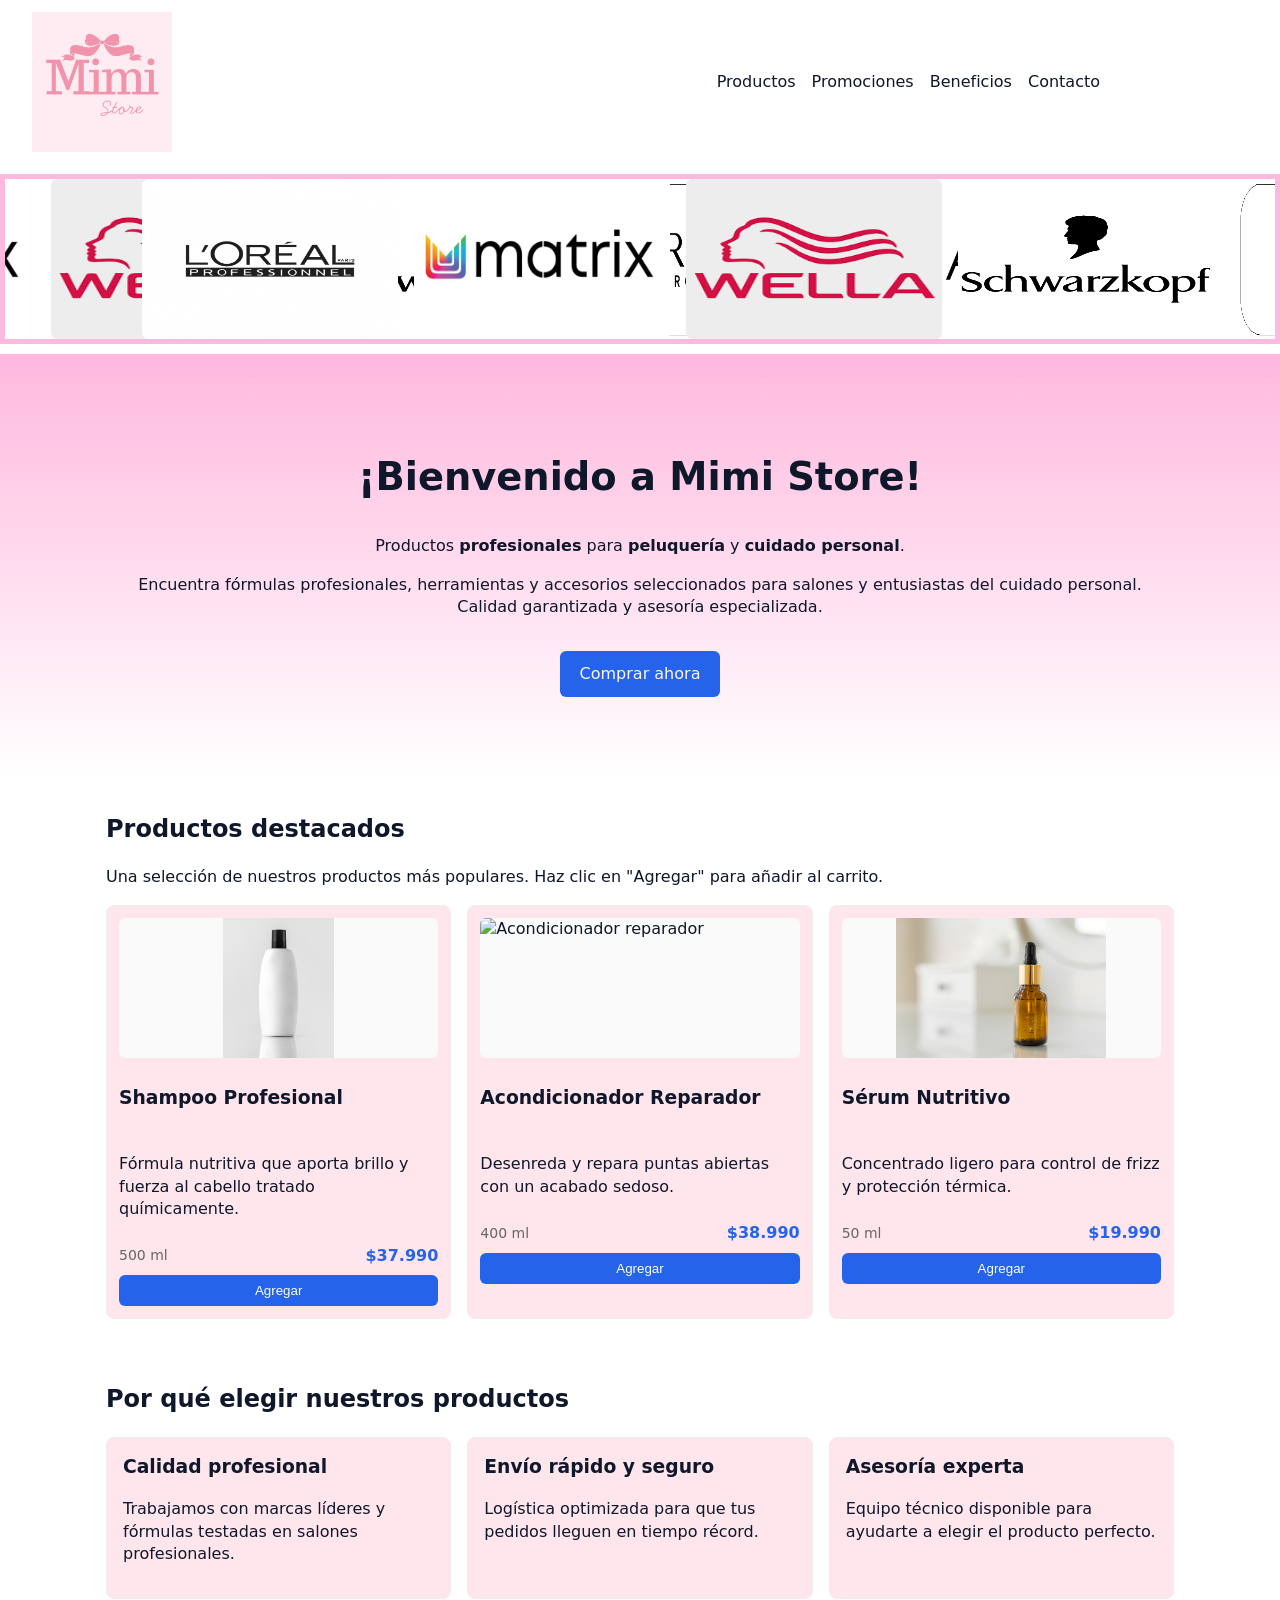
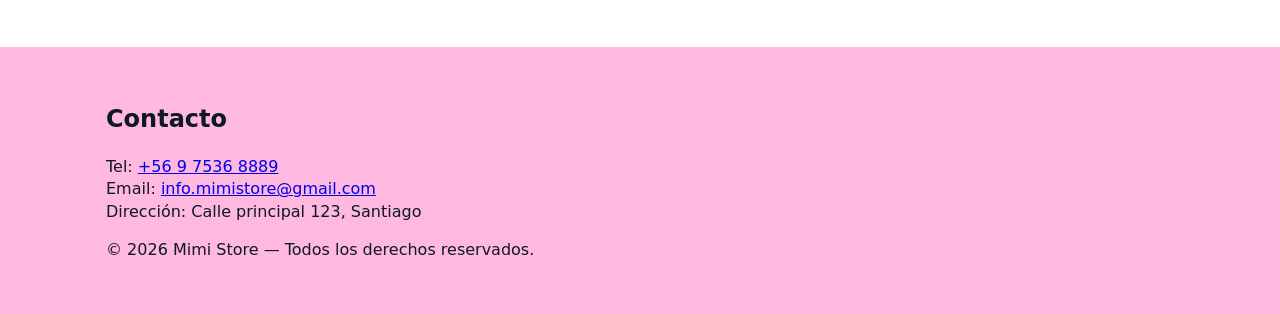
==== index.html @ 352b5083 "aaa" ====
<!doctype html>
<html lang="es">

<head>
	<meta charset="utf-8">
	<meta name="viewport" content="width=device-width, initial-scale=1">
	<title>Tienda de Belleza y Peluquería — Productos Profesionales</title>
	<meta name="description"
		content="Venta de productos profesionales para peluquería y cuidado de la piel. Marcas de confianza y envío rápido.">
	<link rel="icon" href="images/hair-salon.png" type="image/png">
	<link rel="stylesheet" href="css/styles.css">
</head>

<body>
	<header class="site-header" role="banner">
		<div class="container">
			<div class="logo">
				<a href="index.html" aria-label="Inicio - Tienda de Belleza y Peluquería">
					<img src="images/logo-3.0.png" alt="" aria-hidden="true">
				</a>
			</div>
			<nav role="navigation" aria-label="Menú principal">
				<ul>
					<li class="has-submenu"><a href="productos.html" aria-haspopup="true" aria-expanded="false">Productos</a>
						<ul class="submenu" aria-label="Submenú de productos">
							<li>
								<form action="productos.html#marcas" method="get">
									<button type="submit" class="submenu-button">Marcas</button>
								</form>
							</li>
							<li>
								<form action="productos.html#categorias" method="get">
									<button type="submit" class="submenu-button">Categorías</button>
								</form>
							</li>
							<li>
								<form action="productos.html#populares" method="get">
									<button type="submit" class="submenu-button">Populares</button>
								</form>
							</li>
						</ul>
					</li>
					<li><a href="#promociones">Promociones</a></li>
					<li><a href="#beneficios">Beneficios</a></li>
					<li><a href="#contacto">Contacto</a></li>
				</ul>
			</nav>
		</div>
	</header>

	<div class="carousel">
		<div class="group">
			<div class="card"><img src="images/logo_loreal.jpg" alt="Logo Loreal" /></div>
			<div class="card"><img src="images/logo_matrix.png" alt="Logo Matrix" /></div>
			<div class="card"><img src="images/logo_wella.png" alt="Logo Wella" /></div>
			<div class="card"><img src="images/schwarzkopf_logo.png" alt="Logo Schwarzkopf" /></div>
			<div class="card"><img src="images/logo_revlon.jpg" alt="Logo Revlon" /></div>
			<div class="card"><img src="images/logo_olaplex.png" alt="Logo Olaplex" /></div>
		</div>
		<div aria-hidden="true" class="group">
			<div class="card"><img src="images/logo_loreal.jpg" alt="Logo Loreal" /></div>
			<div class="card"><img src="images/logo_matrix.png" alt="Logo Matrix" /></div>
			<div class="card"><img src="images/logo_wella.png" alt="Logo Wella" /></div>
			<div class="card"><img src="images/schwarzkopf_logo.png" alt="Logo Schwarzkopf" /></div>
			<div class="card"><img src="images/logo_revlon.jpg" alt="Logo Revlon" /></div>
			<div class="card"><img src="images/logo_olaplex.png" alt="Logo Olaplex" /></div>
		</div>
	</div>

	<main id="main" role="main">
		<section id="hero" class="hero" aria-label="Hero" tabindex="-1">
			<div class="container">
				<h1> ¡Bienvenido a Mimi Store!</h1>
				<p>
					Productos <b>profesionales</b> para <b>peluquería</b> y <b>cuidado personal</b>.
				</p>
				<p> 
					Encuentra fórmulas profesionales, herramientas y accesorios seleccionados para salones y entusiastas
					del cuidado personal. Calidad garantizada y asesoría especializada.
				</p>
				<p>
					<a class="cta" href="productos.html">Comprar ahora</a>
				</p>
			</div>
		</section>

		<section id="productos-destacados" class="productos-destacados" aria-labelledby="productos-title">
			<div class="container">
				<h2 id="productos-title">Productos destacados</h2>
				<p>Una selección de nuestros productos más populares. Haz clic en "Agregar" para añadir al carrito.</p>
				<div class="products-grid" role="list">
					<article class="product-card" role="listitem">
						<img src="images/shampoo1.jpg" alt="Shampoo profesional" />
						<h3>Shampoo Profesional</h3>
						<p class="description">Fórmula nutritiva que aporta brillo y fuerza al cabello tratado
							químicamente.
						</p>
						<div class="product-meta">
							<span class="type">500 ml</span>
							<span class="price">$37.990</span>
						</div>
						<button class="btn-add" type="button">Agregar</button>
					</article>
					<article class="product-card" role="listitem">
						<img src="images/acondicionador1.jpg" alt="Acondicionador reparador" />
						<h3>Acondicionador Reparador</h3>
						<p class="description">Desenreda y repara puntas abiertas con un acabado sedoso.</p>
						<div class="product-meta">
							<span class="type">400 ml</span>
							<span class="price">$38.990</span>
						</div>
						<button class="btn-add" type="button">Agregar</button>
					</article>
					<article class="product-card" role="listitem">
						<img src="images/serum1.jpg" alt="Sérum nutritivo" />
						<h3>Sérum Nutritivo</h3>
						<p class="description">Concentrado ligero para control de frizz y protección térmica.</p>
						<div class="product-meta">
							<span class="type">50 ml</span>
							<span class="price">$19.990</span>
						</div>
						<button class="btn-add" type="button">Agregar</button>
					</article>
				</div>
			</div>
		</section>
		<section id="beneficios" class="beneficios" aria-labelledby="beneficios-title">
			<div class="container">
				<h2 id="beneficios-title">Por qué elegir nuestros productos</h2>
				<div class="benefits-grid" role="list">
					<article class="benefit" role="listitem">
						<h3>Calidad profesional</h3>
						<p>Trabajamos con marcas líderes y fórmulas testadas en salones profesionales.</p>
					</article>
					<article class="benefit" role="listitem">
						<h3>Envío rápido y seguro</h3>
						<p>Logística optimizada para que tus pedidos lleguen en tiempo récord.</p>
					</article>
					<article class="benefit" role="listitem">
						<h3>Asesoría experta</h3>
						<p>Equipo técnico disponible para ayudarte a elegir el producto perfecto.</p>
					</article>
				</div>
			</div>
		</section>
	</main>

	<footer id="contacto" class="site-footer" role="contentinfo" aria-labelledby="contacto-title">
		<div class="container">
			<h2 id="contacto-title">Contacto</h2>
			<address>
				<div>Tel: <a href="tel:+56975368889">+56 9 7536 8889</a></div>
				<div>Email: <a href="mailto:info.mimistore@gmail.com">info.mimistore@gmail.com</a></div>
				<div>Dirección: Calle principal 123, Santiago</div>
			</address>
			<p>© <span id="year">2026</span> Mimi Store — Todos los derechos reservados.</p>
		</div>
	</footer>
</body>

</html>
---- css/styles.css ----
/* styles.css - Estilos para landing de BellezaPro */

:root {
  /* Paleta accesible (WCAG AA) */
  --bg: #ffffff;                 /* fondo */
  --text: #0f172a;              /* texto principal (contraste ~17:1 vs blanco) */
  --primary: #2563eb;           /* color primario (botones) — contraste ~4.6:1 vs blanco */
  --primary-contrast: #ffffff;  /* texto sobre primary */

  /* Mapeos para compatibilidad con reglas existentes */
  --color-bg: var(--bg);
  --color-primary: var(--primary);
  --color-secondary: #FF36AB;
  --color-tertiary: var(--color-primary);
  --color-accent: #FFB8DE;
  --color-cta: var(--primary);
  --muted: #666;
}

* {
  box-sizing: border-box;
}

body {
  font-family: system-ui, -apple-system, "Segoe UI", Roboto, "Helvetica Neue", Arial, sans-serif;
  line-height: 1.4;
  margin: 0;
  color: var(--text);
  background: var(--bg);
}

.container {
  max-width: 1100px;
  margin: 0 auto;
  padding: 1rem;
}

header,
footer {
  background: var(--bg);
  color: var(--text);
}

.site-header {
  display: flex;
  justify-content: space-between;
  align-items: center;
  padding: .75rem 1rem;
}

header .container {
  display: flex;
  align-items: center;
  justify-content: flex-start;
  gap: 1rem;
  width: 100%;
  max-width: 1100px;
  margin: 0; /* fijar el contenedor a la izquierda */
  padding: 0 1rem;
}

.logo a {
  text-decoration: none;
  color: inherit;
  font-weight: 700;
}

.logo {
  display: flex;
  align-items: center;
  justify-content: flex-start;
}

.logo img {
  height: 140px;
  width: auto;
  margin-right: 0;
}

/* Alinear verticalmente el texto del nombre con la imagen */
.logo a {
  display: flex;
  align-items: center;
  gap: .6rem;
  font-size: 1.25rem;
  color: var(--text);
}

/* Empuja el nav al extremo derecho cuando el contenedor usa flex */
nav {
  margin-left: auto;
}

/* Cabecera: enlaces legibles y hover en secundario */
header nav a {
  color: var(--text);
}

header nav a:hover {
  color: var(--color-secondary);
}

/* Ajuste responsivo para evitar que el logo sea demasiado grande en móviles */
@media (max-width: 480px) {
  .logo img {
    height: 80px;
  }
}

nav ul {
  display: flex;
  gap: 1rem;
  list-style: none;
  margin: 0;
  padding: 0;
}

nav a {
  color: var(--text);
  text-decoration: none;
}

nav a:focus,
nav a:hover {
  color: var(--color-secondary);
  text-decoration: underline;
}

.hero {
  padding: 3rem 0;
  background: linear-gradient(180deg, var(--color-accent) 0%, #fff 100%);
  text-align: center;
}

.hero .cta {
  display: inline-block;
  margin-top: 1rem;
  padding: .75rem 1.25rem;
  background: var(--primary);
  color: var(--primary-contrast);
  text-decoration: none;
  border-radius: 6px;
}
.hero .cta:hover {
  background: var(--color-secondary);
}
.hero .cta {
  display: inline-block;
  margin-top: 1rem;
  padding: .75rem 1.25rem;
  background: var(--color-cta);
  color: #FFF5F8;
  text-decoration: none;
  border-radius: 6px;
}

.hero .cta:hover {
  background: var(--color-secondary);
}

.beneficios {
  padding: 2rem 0;
}

.beneficios h2 {
  margin-top: 0;
}

.benefits-grid {
  display: grid;
  grid-template-columns: repeat(auto-fit, minmax(220px, 1fr));
  gap: 1rem;
}

.benefit {
  background: #ffe5ec;
  border: 1px solid #eee;
  padding: 1rem;
  border-radius: 8px;
}

.benefit h3 {
  margin-top: 0;
}

footer {
  background: var(--color-accent);
  padding: 1.25rem;
}

footer p {
  margin-top: 1rem;
}

address {
  font-style: normal;
}

/* Responsive tweaks */
@media (min-width: 720px) {
  .hero h1 {
    font-size: 2.4rem;
  }
}

/* Productos y carrito*/
.products-wrap {
  display: grid;
  grid-template-columns: 1fr 340px;
  gap: 1rem;
  align-items: start;
  padding: 1rem 0 3rem;
}
.products-grid {
  display: grid;
  grid-template-columns: repeat(auto-fit, minmax(220px, 1fr));
  gap: 1rem;
}
.product-card {
  border: 1px solid #eee;
  padding: .75rem;
  border-radius: 8px;
  background:  #ffe5ec;
  display: flex;
  flex-direction: column;
  gap: .5rem;
}
.product-card img {
  width: 100%;
  height: 140px;
  object-fit: contain;
  object-position: center;
  background: #fafafa;
  border-radius: 6px;
}
.product-meta {
  display: flex;
  justify-content: space-between;
  align-items: center;
  gap: .5rem;
}
.product-meta .type {
  font-size: .875rem;
  color: var(--muted);
}
.product-card .price {
  font-weight: 700;
  color: var(--color-primary);
}
.btn-add {
  display: inline-block;
  padding: .5rem .75rem;
  background: var(--color-cta);
  color: var(--primary-contrast);
  border-radius: 6px;
  border: none;
  cursor: pointer;
}
.cart {
  border: 1px solid #eee;
  padding: 1rem;
  border-radius: 8px;
  background: #fafafa;
  position: sticky;
  top: 1rem;
}
.cart h3 { margin-top: 0; }
.cart-items { display: flex; flex-direction: column; gap: .5rem; max-height: 420px; overflow:auto; }
.cart-item { display:flex; gap:.5rem; align-items:center; justify-content:space-between; padding:.5rem; border-radius:6px; background:#fff; border:1px solid #f0f0f0 }
.cart-item .info { flex:1 }
.cart-item .controls { display:flex; gap:.25rem; align-items:center }
.cart-item button { padding:.25rem .5rem; border-radius:6px; border:1px solid #ddd; background:#fff; cursor:pointer }
.cart-total { display:flex; justify-content:space-between; align-items:center; margin-top:.75rem; font-weight:700 }
.empty { color:var(--muted); text-align:center; padding:.5rem }

@media (max-width: 880px) {
  .products-wrap { grid-template-columns: 1fr; }
  .cart { position: static; }
}

.carousel {
  margin: 10px auto;
  width: 100%;
  border: 5px solid var(--color-accent);
  display: flex;
  overflow-x: auto;
}
.carousel::-webkit-scrollbar {
  display: none;
}
.group{
  display: flex;
  align-items: center;
  justify-content: center;
  gap: 1em;
  animation: spin 10s infinite linear;
  padding-right: 1em;
}
.card {
  flex: 0 0 12rem;
  height: 12rem;
  padding: 0;
  border-radius: .4rem;
  overflow: hidden;
  text-align: center;
  display: flex;
  align-items: center;
  justify-content: center;
  background: transparent;
}
.card img {
  width: 100%;
  height: 100%;

  display: block;
}

@media (min-width: 900px) {
  .card {
    flex: 0 0 16rem;
    height: 10rem;
  }
}
@keyframes spin {
  from { translate: 0; }
  to { translate: -100%; }
}

/* Submenú en nav: aparece al hover / focus-within; botones sin JS */
nav ul li { position: relative; }
.submenu {
  display: none;
  position: absolute;
  left: 0;
  top: calc(100% + 8px);
  background: #ffffff;
  border: 1px solid #eee;
  padding: 0.5rem;
  border-radius: 8px;
  box-shadow: 0 6px 18px rgba(16,24,40,0.08);
  min-width: 160px;
  z-index: 9999;
  pointer-events: auto;
  flex-direction: column;
  gap: 0.4rem;
}

/* Mostrar submenu al pasar el cursor o al enfocar con teclado */
.has-submenu:hover > .submenu,
.has-submenu:focus-within > .submenu {
  display: flex;
}

/* Asegurar que el enlace padre no capture clicks sobre el submenu */
.has-submenu > a { position: relative; z-index: 1; }

.submenu-button {
  display: block;
  width: 100%;
  padding: 0.5rem 0.75rem;
  background: var(--color-cta);
  color: var(--primary-contrast);
  border: none;
  border-radius: 6px;
  text-align: left;
  cursor: pointer;
  pointer-events: auto;
}
.submenu-button:hover,
.submenu-button:focus {
  background: var(--color-secondary);
  color: #fff;
  outline: 2px solid rgba(37,99,235,0.15);
}

/* Mobile: mostrar submenu como bloque dentro del flujo */
@media (max-width: 720px) {
  .submenu { position: static; box-shadow: none; padding: 0; border: none; background: transparent; }
  .submenu-button { background: transparent; color: var(--text); padding: .35rem 0; border-radius: 0; }
}
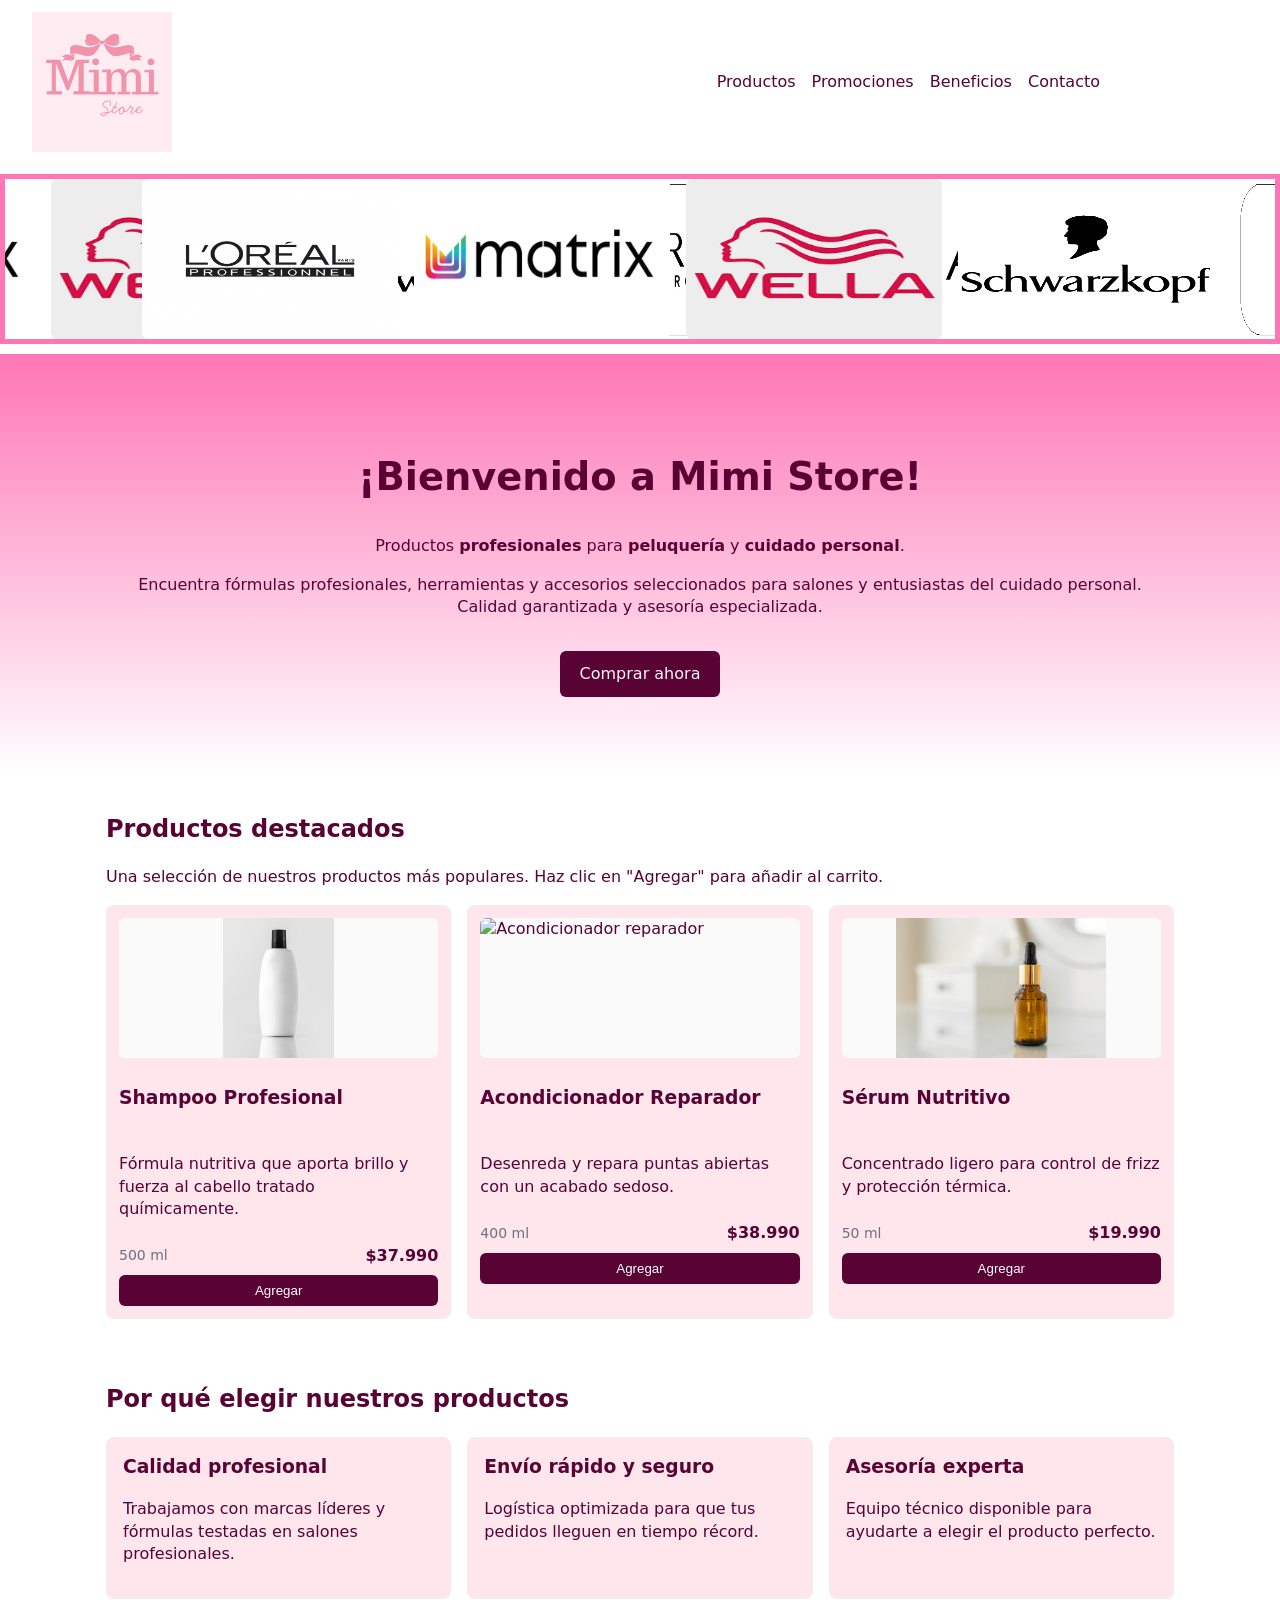
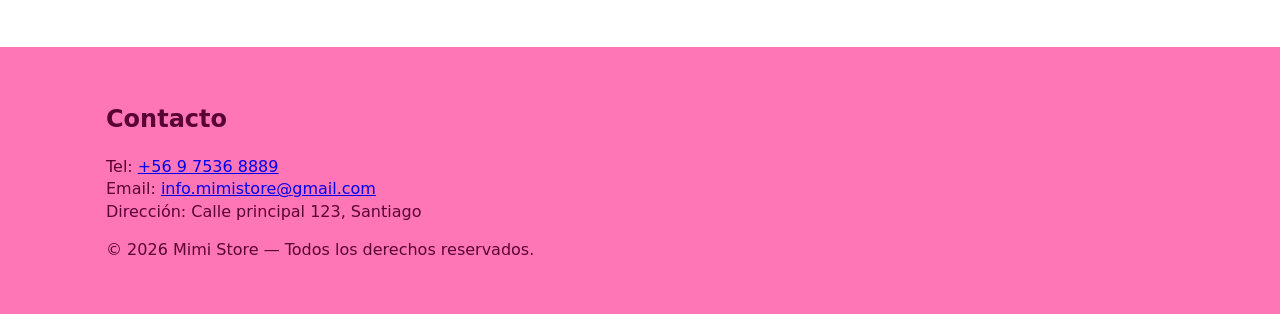
==== commit f468ea40: "icon" ====
--- a/index.html
+++ b/index.html
@@ -7,7 +7,7 @@
 	<title>Tienda de Belleza y Peluquería — Productos Profesionales</title>
 	<meta name="description"
 		content="Venta de productos profesionales para peluquería y cuidado de la piel. Marcas de confianza y envío rápido.">
-	<link rel="icon" href="images/hair-salon.png" type="image/png">
+	<link rel="icon" href="images/icon-moño.png" type="image/png">
 	<link rel="stylesheet" href="css/styles.css">
 </head>
 
--- a/css/styles.css
+++ b/css/styles.css
@@ -1,20 +1,32 @@
-/* styles.css - Estilos para landing de BellezaPro */
 
 :root {
-  /* Paleta accesible (WCAG AA) */
-  --bg: #ffffff;                 /* fondo */
-  --text: #0f172a;              /* texto principal (contraste ~17:1 vs blanco) */
-  --primary: #2563eb;           /* color primario (botones) — contraste ~4.6:1 vs blanco */
-  --primary-contrast: #ffffff;  /* texto sobre primary */
-
-  /* Mapeos para compatibilidad con reglas existentes */
+  /* === Base AAA === */
+  --bg: #ffffff;                  /* fondo */
+  --text: #580334;                /* texto principal (AAA ✔) */
+
+  /* === Primarios accesibles === */
+  --primary: #580334;             /* principal oscuro (AAA ✔) */
+  --primary-contrast: #ffffff;    /* texto sobre primary */
+
+  /* === Variantes de la paleta === */
+  --secondary: #8a004f;           /* rosa oscuro accesible */
+  --secondary-contrast: #ffffff;
+
+  /* === Colores originales (uso decorativo) === */
+  --accent: #ff76b6;              /* NO usar como texto sobre blanco */
+  --accent-soft: #ff89b6;         /* decorativo */
+  --accent-strong: #ff36ab;       /* hover / bordes */
+
+  /* === Mapeos */
   --color-bg: var(--bg);
   --color-primary: var(--primary);
-  --color-secondary: #FF36AB;
-  --color-tertiary: var(--color-primary);
-  --color-accent: #FFB8DE;
+  --color-secondary: var(--secondary);
+  --color-tertiary: var(--primary);
+  --color-accent: var(--accent);
   --color-cta: var(--primary);
-  --muted: #666;
+
+  /* === Texto secundario === */
+  --muted: #6b7280;               /* gris accesible */
 }
 
 * {
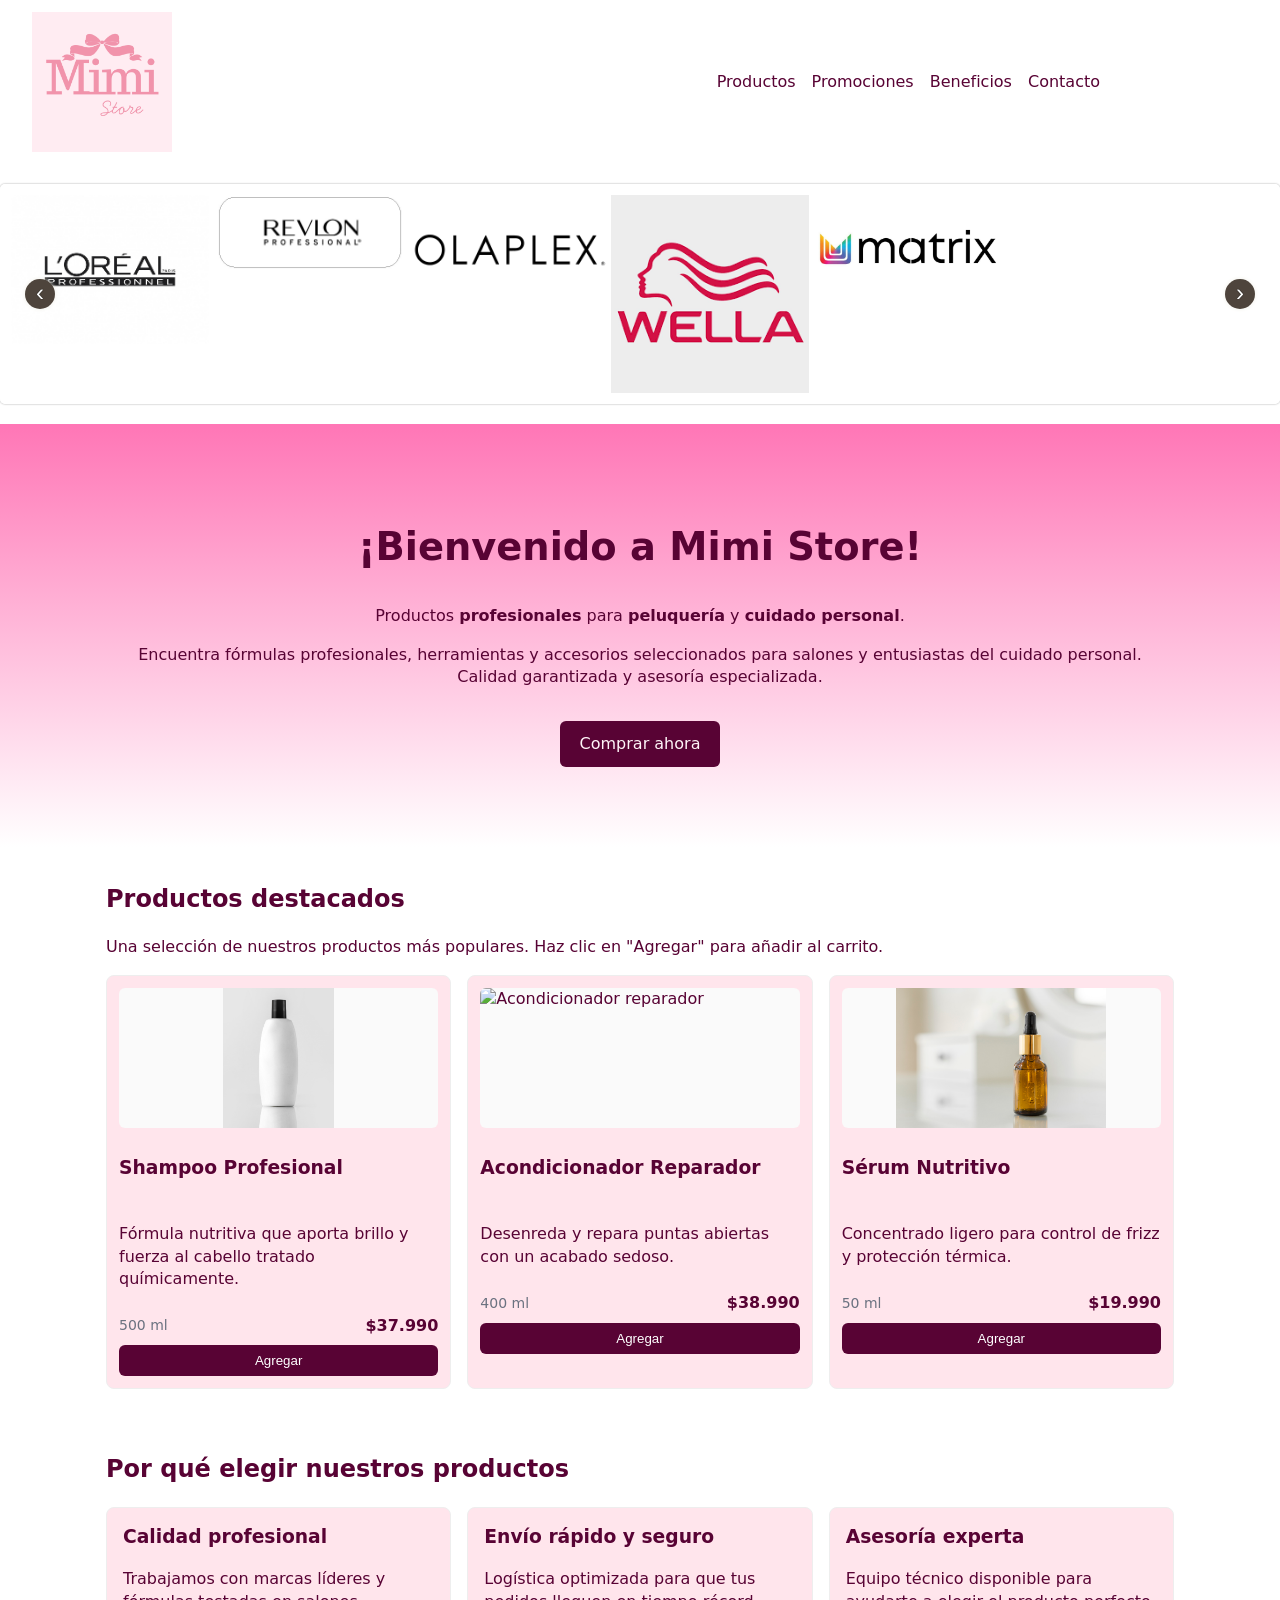
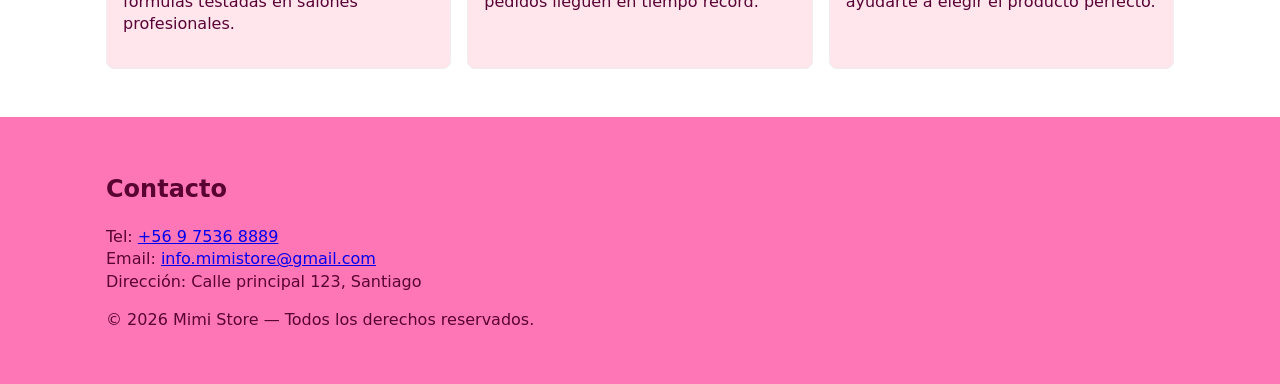
==== commit 44b518c0: "new carousel" ====
--- a/index.html
+++ b/index.html
@@ -4,11 +4,15 @@
 <head>
 	<meta charset="utf-8">
 	<meta name="viewport" content="width=device-width, initial-scale=1">
-	<title>Tienda de Belleza y Peluquería — Productos Profesionales</title>
+	<title>Mimi Store - Tienda de Belleza y Peluquería</title>
 	<meta name="description"
 		content="Venta de productos profesionales para peluquería y cuidado de la piel. Marcas de confianza y envío rápido.">
 	<link rel="icon" href="images/icon-moño.png" type="image/png">
 	<link rel="stylesheet" href="css/styles.css">
+	<link rel="stylesheet" href="css/jcarousel.responsive.css">
+	<script src="js/jquery.js"></script>
+	<script type="text/javascript" src="js/jquery.jcarousel.js"></script>
+	<script type="text/javascript" src="js/jcarousel.responsive.js"></script>
 </head>
 
 <body>
@@ -47,24 +51,20 @@
 			</nav>
 		</div>
 	</header>
-
-	<div class="carousel">
-		<div class="group">
-			<div class="card"><img src="images/logo_loreal.jpg" alt="Logo Loreal" /></div>
-			<div class="card"><img src="images/logo_matrix.png" alt="Logo Matrix" /></div>
-			<div class="card"><img src="images/logo_wella.png" alt="Logo Wella" /></div>
-			<div class="card"><img src="images/schwarzkopf_logo.png" alt="Logo Schwarzkopf" /></div>
-			<div class="card"><img src="images/logo_revlon.jpg" alt="Logo Revlon" /></div>
-			<div class="card"><img src="images/logo_olaplex.png" alt="Logo Olaplex" /></div>
+	<!-- Carrusel decorativo -->
+	<div class="jcarousel-wrapper">
+		<div class="jcarousel">
+			<ul>
+				<li><img src="images/logo_loreal.jpg" alt="imagen1" /></li>
+				<li><img src="images/logo_revlon.jpg" alt="imagen2" /></li>
+				<li><img src="images/logo_olaplex.png" alt="imagen3" /></li>
+				<li><img src="images/logo_wella.png" alt="imagen4" /></li>
+				<li><img src="images/logo_matrix.png" alt="imagen5" /></li>
+			</ul>
 		</div>
-		<div aria-hidden="true" class="group">
-			<div class="card"><img src="images/logo_loreal.jpg" alt="Logo Loreal" /></div>
-			<div class="card"><img src="images/logo_matrix.png" alt="Logo Matrix" /></div>
-			<div class="card"><img src="images/logo_wella.png" alt="Logo Wella" /></div>
-			<div class="card"><img src="images/schwarzkopf_logo.png" alt="Logo Schwarzkopf" /></div>
-			<div class="card"><img src="images/logo_revlon.jpg" alt="Logo Revlon" /></div>
-			<div class="card"><img src="images/logo_olaplex.png" alt="Logo Olaplex" /></div>
-		</div>
+		<a href="#" class="jcarousel-control-prev">&lsaquo;</a>
+		<a href="#" class="jcarousel-control-next">&rsaquo;</a>
+		<p class="jcarousel-pagination"></p>
 	</div>
 
 	<main id="main" role="main">
@@ -83,7 +83,7 @@
 				</p>
 			</div>
 		</section>
-
+		<!-- Sección de productos destacados -->
 		<section id="productos-destacados" class="productos-destacados" aria-labelledby="productos-title">
 			<div class="container">
 				<h2 id="productos-title">Productos destacados</h2>
@@ -124,6 +124,7 @@
 				</div>
 			</div>
 		</section>
+		<!-- Sección de beneficios -->
 		<section id="beneficios" class="beneficios" aria-labelledby="beneficios-title">
 			<div class="container">
 				<h2 id="beneficios-title">Por qué elegir nuestros productos</h2>
@@ -144,7 +145,7 @@
 			</div>
 		</section>
 	</main>
-
+	<!-- Sección de contacto -->
 	<footer id="contacto" class="site-footer" role="contentinfo" aria-labelledby="contacto-title">
 		<div class="container">
 			<h2 id="contacto-title">Contacto</h2>
--- a/css/styles.css
+++ b/css/styles.css
@@ -289,7 +289,7 @@
   .products-wrap { grid-template-columns: 1fr; }
   .cart { position: static; }
 }
-
+/* Carrusel decorativo */
 .carousel {
   margin: 10px auto;
   width: 100%;
--- a/css/jcarousel.responsive.css
+++ b/css/jcarousel.responsive.css
@@ -0,0 +1,117 @@
+.jcarousel-wrapper {
+    margin: 20px auto;
+    position: relative;
+    border: 10px solid #fff;
+    -webkit-border-radius: 5px;
+    -moz-border-radius: 5px;
+    border-radius: 5px;
+    -webkit-box-shadow: 0 0 2px #999;
+    -moz-box-shadow: 0 0 2px #999;
+    box-shadow: 0 0 2px #999;
+}
+
+/** Carousel **/
+
+.jcarousel {
+    position: relative;
+    overflow: hidden;
+    width: 100%;
+}
+
+.jcarousel ul {
+    width: 10000em;
+    position: relative;
+    list-style: none;
+    margin: 0;
+    padding: 0;
+}
+
+.jcarousel li {
+    width: 200px;
+    float: left;
+    border: 1px solid #fff;
+    -moz-box-sizing: border-box;
+    -webkit-box-sizing: border-box;
+    box-sizing: border-box;
+}
+
+.jcarousel img {
+    display: block;
+    max-width: 100%;
+    height: auto !important;
+}
+
+/** Carousel Controls **/
+
+.jcarousel-control-prev,
+.jcarousel-control-next {
+    position: absolute;
+    top: 50%;
+    margin-top: -15px;
+    width: 30px;
+    height: 30px;
+    text-align: center;
+    background: #4E443C;
+    color: #fff;
+    text-decoration: none;
+    text-shadow: 0 0 1px #000;
+    font: 24px/27px Arial, sans-serif;
+    -webkit-border-radius: 30px;
+    -moz-border-radius: 30px;
+    border-radius: 30px;
+    -webkit-box-shadow: 0 0 4px #F0EFE7;
+    -moz-box-shadow: 0 0 4px #F0EFE7;
+    box-shadow: 0 0 4px #F0EFE7;
+}
+
+.jcarousel-control-prev {
+    left: 15px;
+}
+
+.jcarousel-control-next {
+    right: 15px;
+}
+
+/** Carousel Pagination **/
+
+.jcarousel-pagination {
+    position: absolute;
+    bottom: -40px;
+    left: 50%;
+    -webkit-transform: translate(-50%, 0);
+    -ms-transform: translate(-50%, 0);
+    transform: translate(-50%, 0);
+    margin: 0;
+}
+
+.jcarousel-pagination a {
+    text-decoration: none;
+    display: inline-block;
+
+    font-size: 11px;
+    height: 10px;
+    width: 10px;
+    line-height: 10px;
+
+    background: #fff;
+    color: #4E443C;
+    border-radius: 10px;
+    text-indent: -9999px;
+
+    margin-right: 7px;
+
+
+    -webkit-box-shadow: 0 0 2px #4E443C;
+    -moz-box-shadow: 0 0 2px #4E443C;
+    box-shadow: 0 0 2px #4E443C;
+}
+
+.jcarousel-pagination a.active {
+    background: #4E443C;
+    color: #fff;
+    opacity: 1;
+
+    -webkit-box-shadow: 0 0 2px #F0EFE7;
+    -moz-box-shadow: 0 0 2px #F0EFE7;
+    box-shadow: 0 0 2px #F0EFE7;
+}
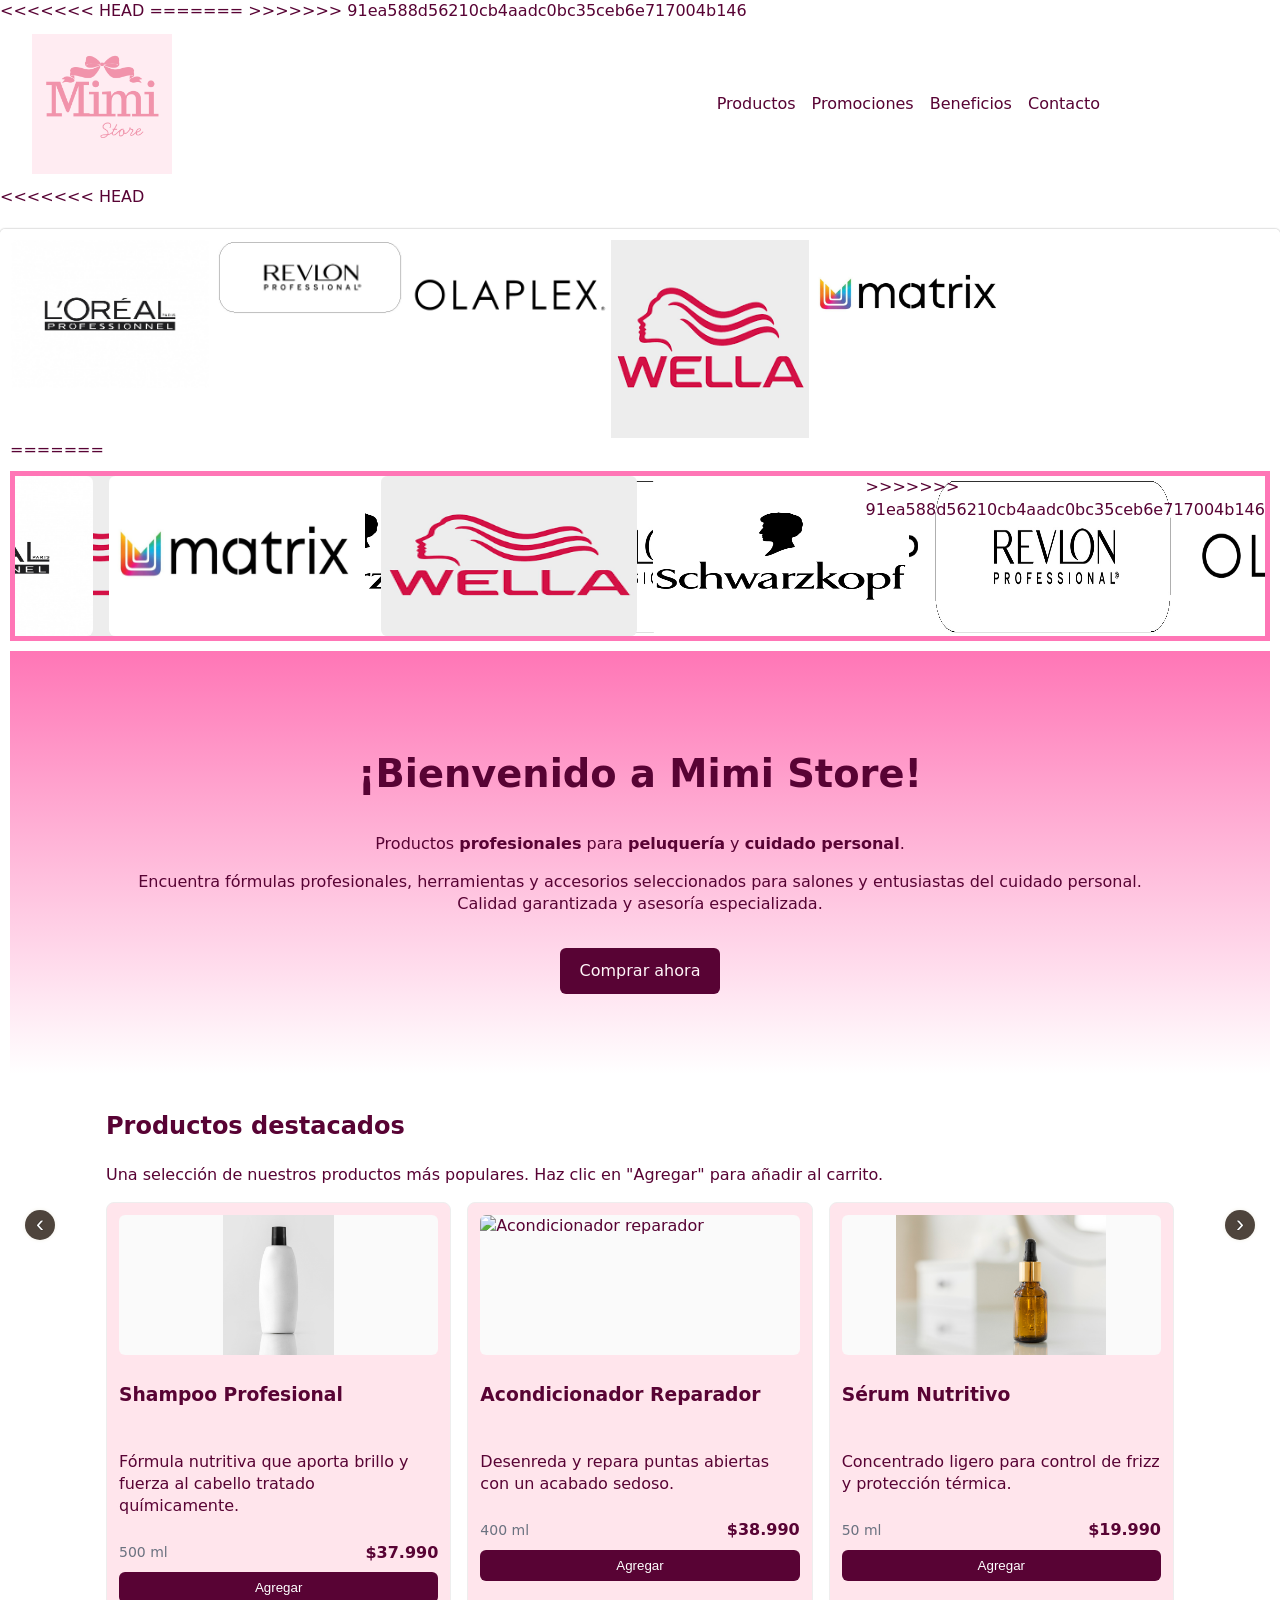
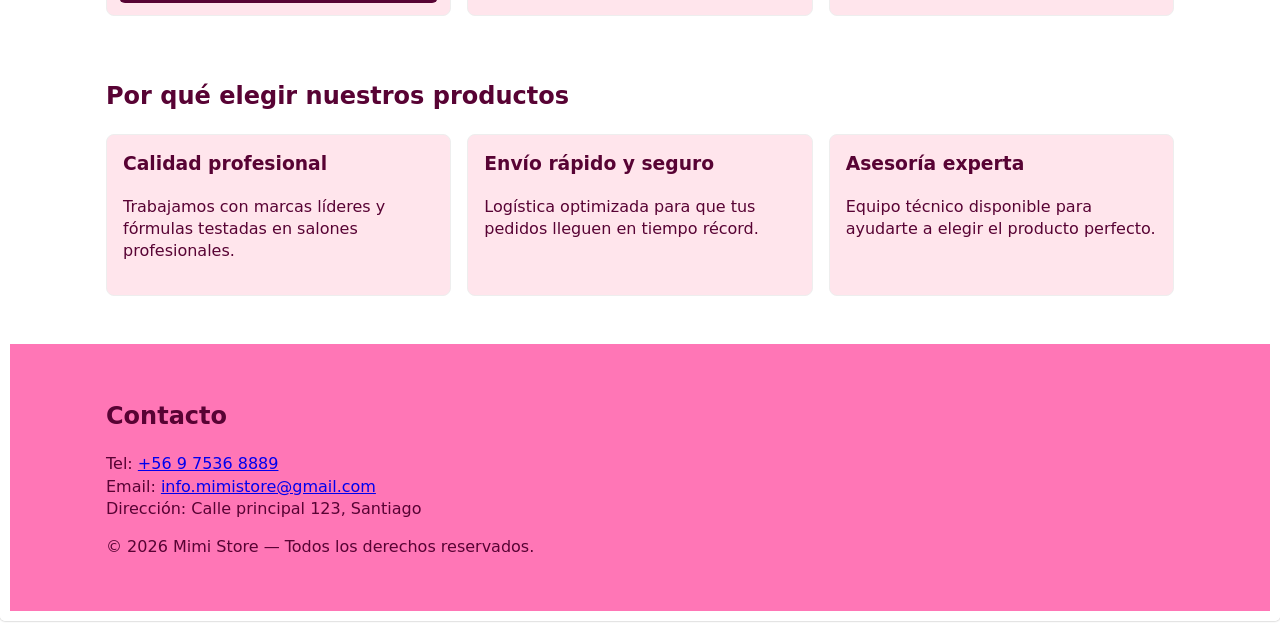
==== commit 28ccc00a: "index con js nuevo" ====
--- a/index.html
+++ b/index.html
@@ -9,10 +9,13 @@
 		content="Venta de productos profesionales para peluquería y cuidado de la piel. Marcas de confianza y envío rápido.">
 	<link rel="icon" href="images/icon-moño.png" type="image/png">
 	<link rel="stylesheet" href="css/styles.css">
+<<<<<<< HEAD
 	<link rel="stylesheet" href="css/jcarousel.responsive.css">
 	<script src="js/jquery.js"></script>
 	<script type="text/javascript" src="js/jquery.jcarousel.js"></script>
 	<script type="text/javascript" src="js/jcarousel.responsive.js"></script>
+=======
+>>>>>>> 91ea588d56210cb4aadc0bc35ceb6e717004b146
 </head>
 
 <body>
@@ -51,6 +54,7 @@
 			</nav>
 		</div>
 	</header>
+<<<<<<< HEAD
 	<!-- Carrusel decorativo -->
 	<div class="jcarousel-wrapper">
 		<div class="jcarousel">
@@ -65,6 +69,26 @@
 		<a href="#" class="jcarousel-control-prev">&lsaquo;</a>
 		<a href="#" class="jcarousel-control-next">&rsaquo;</a>
 		<p class="jcarousel-pagination"></p>
+=======
+	<!-- Carrusel decorativo-->
+	<div class="carousel">
+		<div class="group">
+			<div class="card"><img src="images/logo_loreal.jpg" alt="Logo Loreal" /></div>
+			<div class="card"><img src="images/logo_matrix.png" alt="Logo Matrix" /></div>
+			<div class="card"><img src="images/logo_wella.png" alt="Logo Wella" /></div>
+			<div class="card"><img src="images/schwarzkopf_logo.png" alt="Logo Schwarzkopf" /></div>
+			<div class="card"><img src="images/logo_revlon.jpg" alt="Logo Revlon" /></div>
+			<div class="card"><img src="images/logo_olaplex.png" alt="Logo Olaplex" /></div>
+		</div>
+		<div aria-hidden="true" class="group">
+			<div class="card"><img src="images/logo_loreal.jpg" alt="Logo Loreal" /></div>
+			<div class="card"><img src="images/logo_matrix.png" alt="Logo Matrix" /></div>
+			<div class="card"><img src="images/logo_wella.png" alt="Logo Wella" /></div>
+			<div class="card"><img src="images/schwarzkopf_logo.png" alt="Logo Schwarzkopf" /></div>
+			<div class="card"><img src="images/logo_revlon.jpg" alt="Logo Revlon" /></div>
+			<div class="card"><img src="images/logo_olaplex.png" alt="Logo Olaplex" /></div>
+		</div>
+>>>>>>> 91ea588d56210cb4aadc0bc35ceb6e717004b146
 	</div>
 
 	<main id="main" role="main">
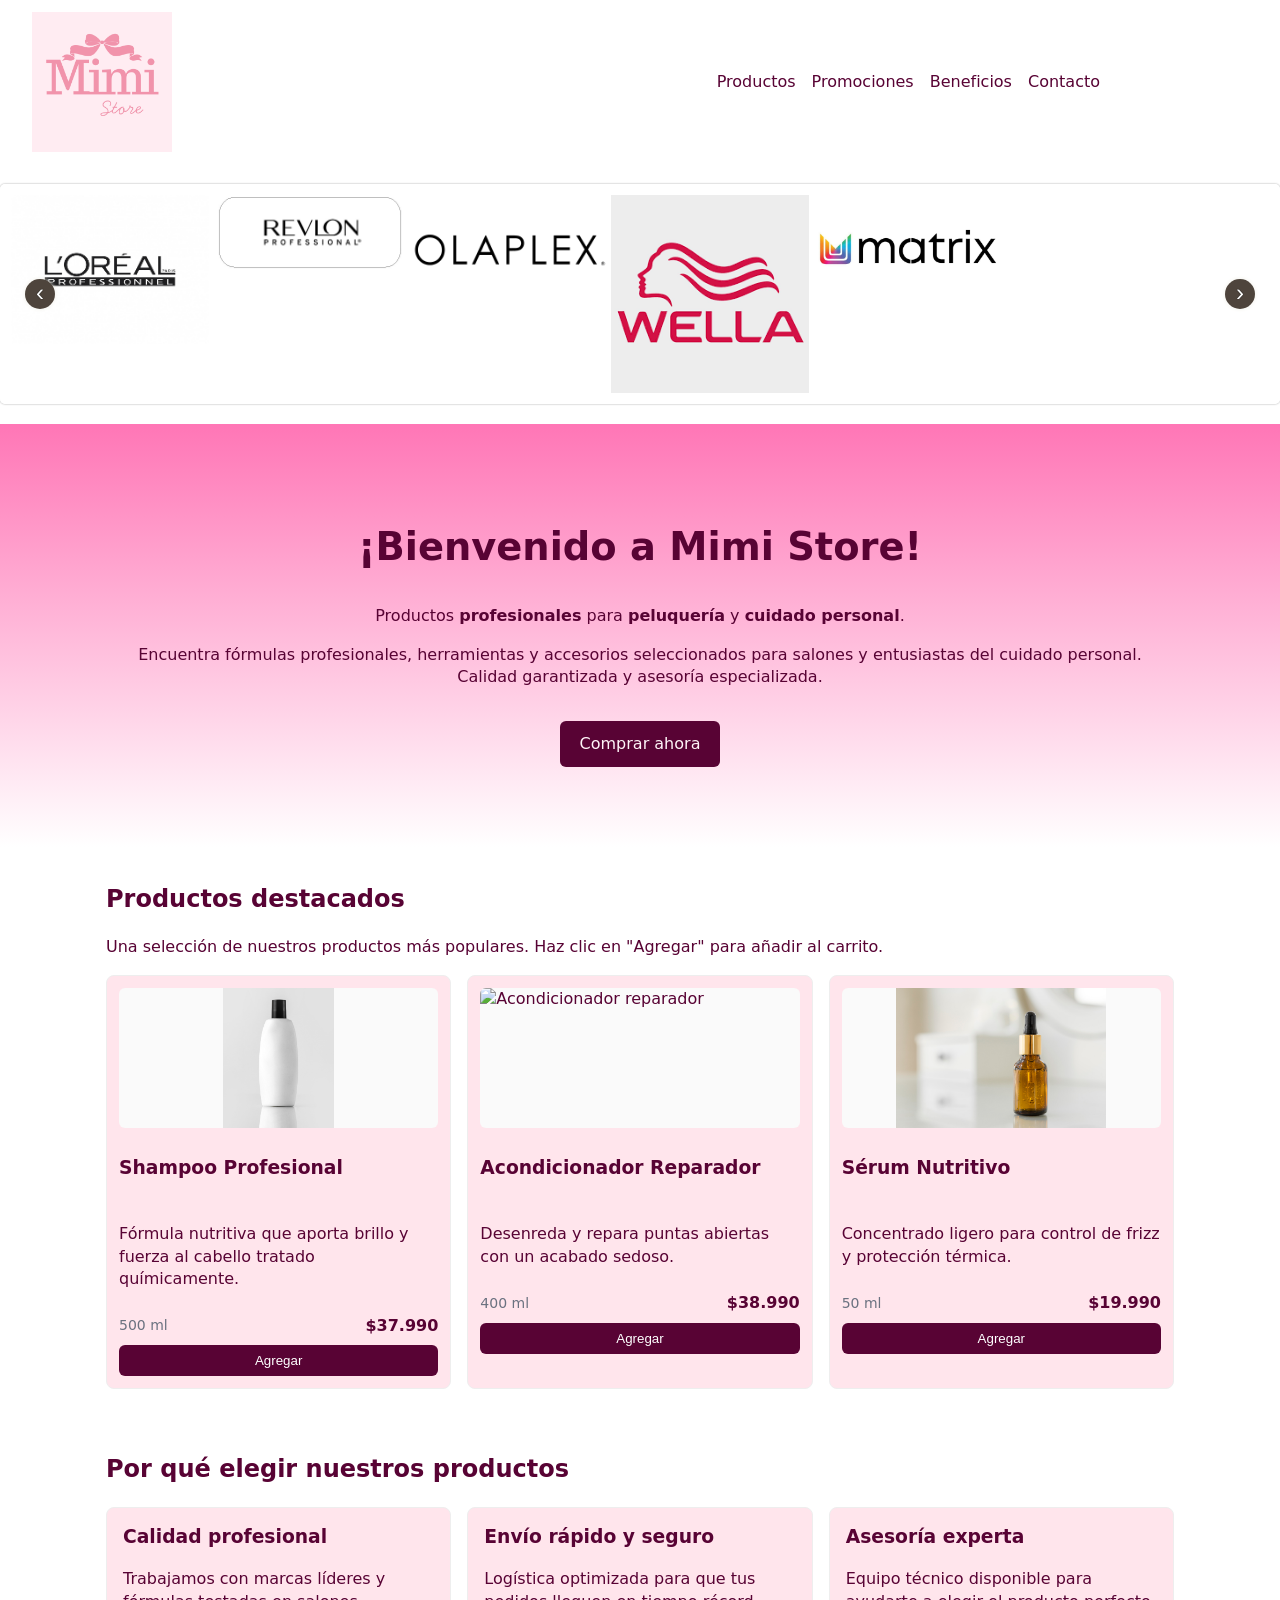
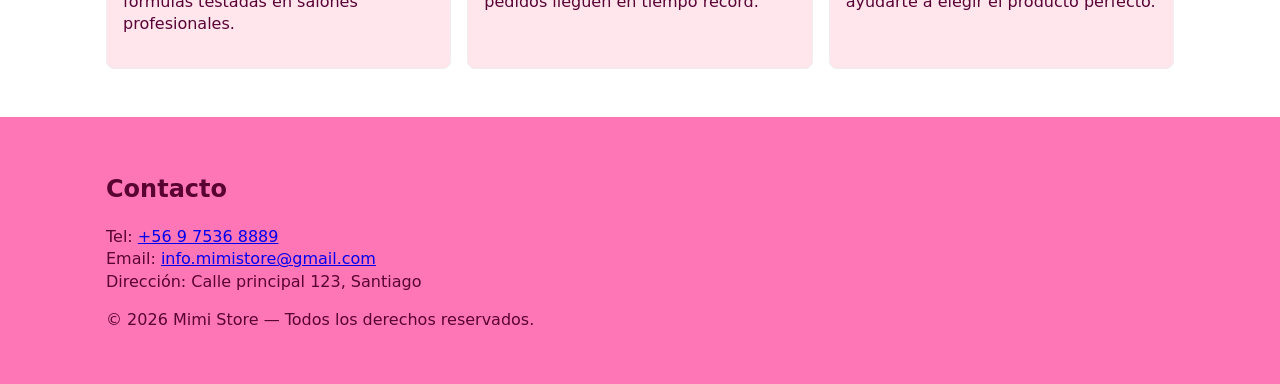
==== commit c30c976e: "conflicto index resuelto" ====
--- a/index.html
+++ b/index.html
@@ -9,13 +9,10 @@
 		content="Venta de productos profesionales para peluquería y cuidado de la piel. Marcas de confianza y envío rápido.">
 	<link rel="icon" href="images/icon-moño.png" type="image/png">
 	<link rel="stylesheet" href="css/styles.css">
-<<<<<<< HEAD
 	<link rel="stylesheet" href="css/jcarousel.responsive.css">
 	<script src="js/jquery.js"></script>
 	<script type="text/javascript" src="js/jquery.jcarousel.js"></script>
 	<script type="text/javascript" src="js/jcarousel.responsive.js"></script>
-=======
->>>>>>> 91ea588d56210cb4aadc0bc35ceb6e717004b146
 </head>
 
 <body>
@@ -54,7 +51,6 @@
 			</nav>
 		</div>
 	</header>
-<<<<<<< HEAD
 	<!-- Carrusel decorativo -->
 	<div class="jcarousel-wrapper">
 		<div class="jcarousel">
@@ -69,26 +65,6 @@
 		<a href="#" class="jcarousel-control-prev">&lsaquo;</a>
 		<a href="#" class="jcarousel-control-next">&rsaquo;</a>
 		<p class="jcarousel-pagination"></p>
-=======
-	<!-- Carrusel decorativo-->
-	<div class="carousel">
-		<div class="group">
-			<div class="card"><img src="images/logo_loreal.jpg" alt="Logo Loreal" /></div>
-			<div class="card"><img src="images/logo_matrix.png" alt="Logo Matrix" /></div>
-			<div class="card"><img src="images/logo_wella.png" alt="Logo Wella" /></div>
-			<div class="card"><img src="images/schwarzkopf_logo.png" alt="Logo Schwarzkopf" /></div>
-			<div class="card"><img src="images/logo_revlon.jpg" alt="Logo Revlon" /></div>
-			<div class="card"><img src="images/logo_olaplex.png" alt="Logo Olaplex" /></div>
-		</div>
-		<div aria-hidden="true" class="group">
-			<div class="card"><img src="images/logo_loreal.jpg" alt="Logo Loreal" /></div>
-			<div class="card"><img src="images/logo_matrix.png" alt="Logo Matrix" /></div>
-			<div class="card"><img src="images/logo_wella.png" alt="Logo Wella" /></div>
-			<div class="card"><img src="images/schwarzkopf_logo.png" alt="Logo Schwarzkopf" /></div>
-			<div class="card"><img src="images/logo_revlon.jpg" alt="Logo Revlon" /></div>
-			<div class="card"><img src="images/logo_olaplex.png" alt="Logo Olaplex" /></div>
-		</div>
->>>>>>> 91ea588d56210cb4aadc0bc35ceb6e717004b146
 	</div>
 
 	<main id="main" role="main">
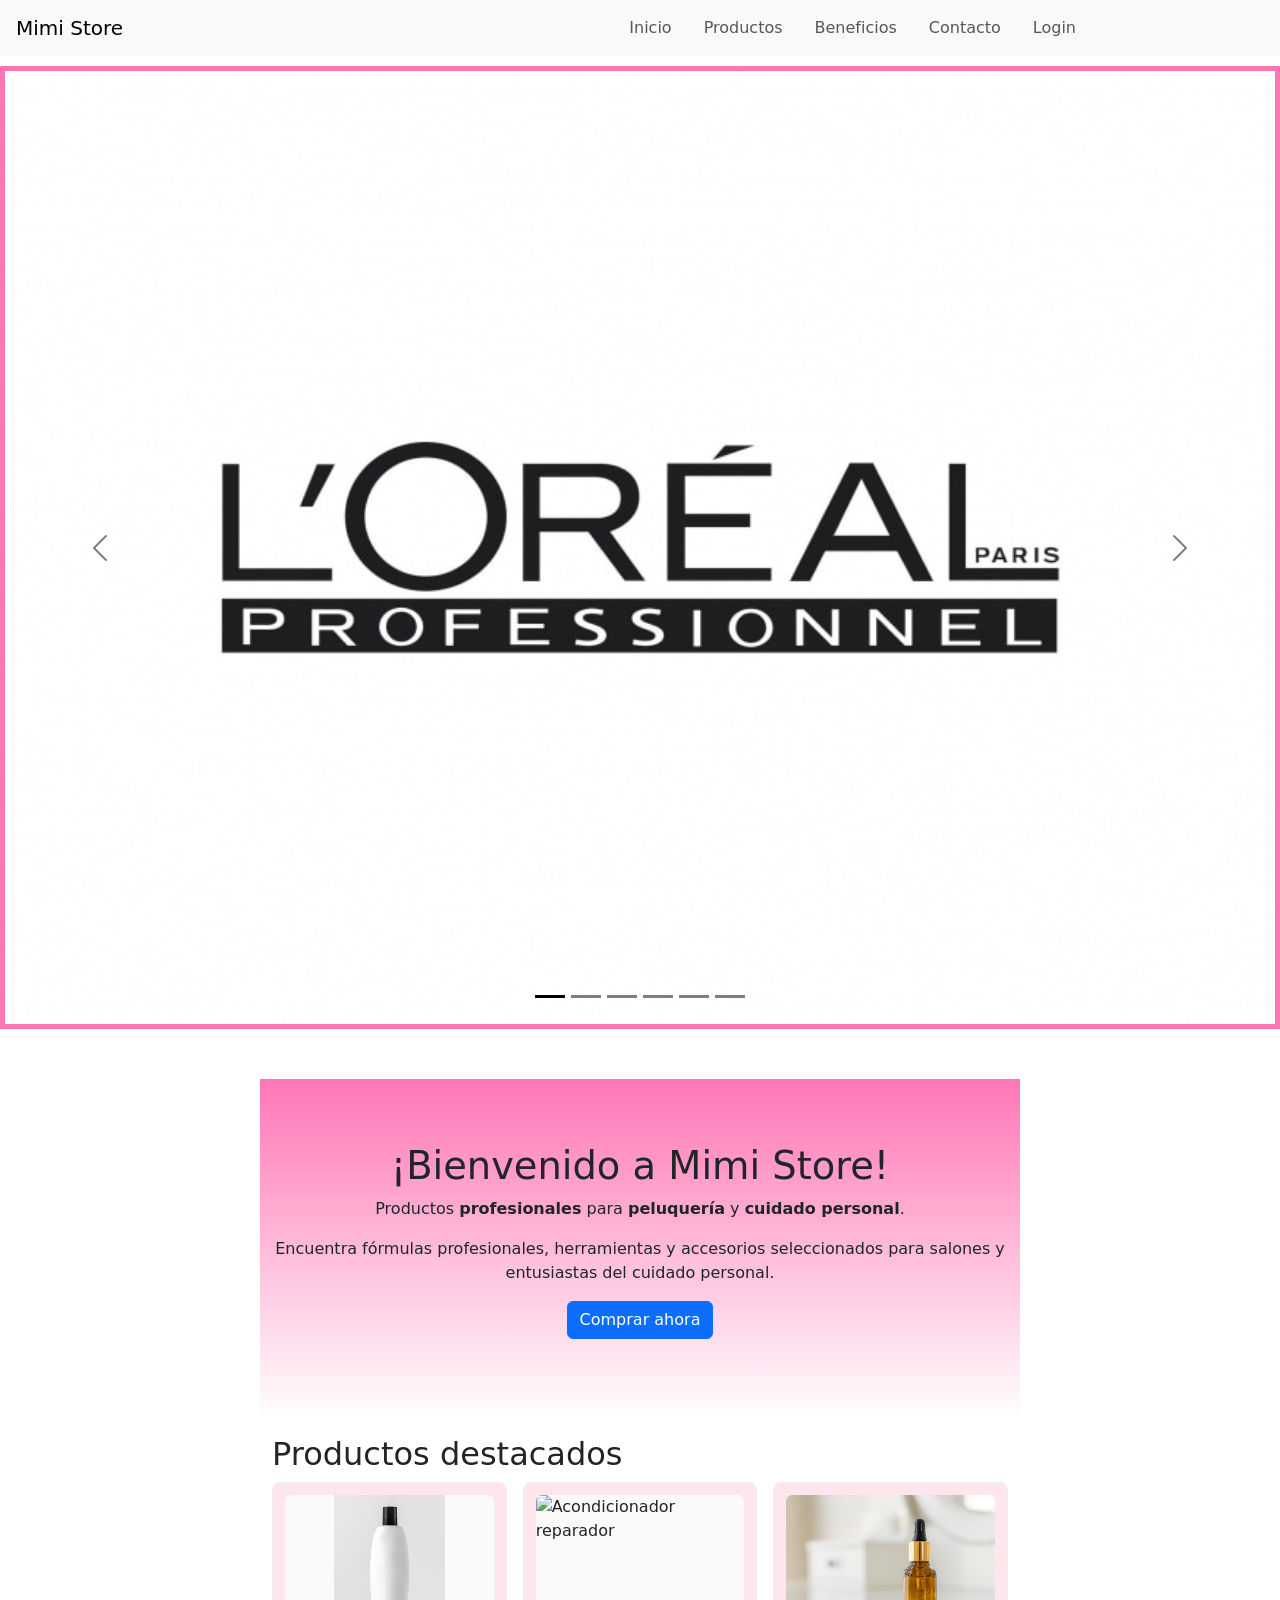
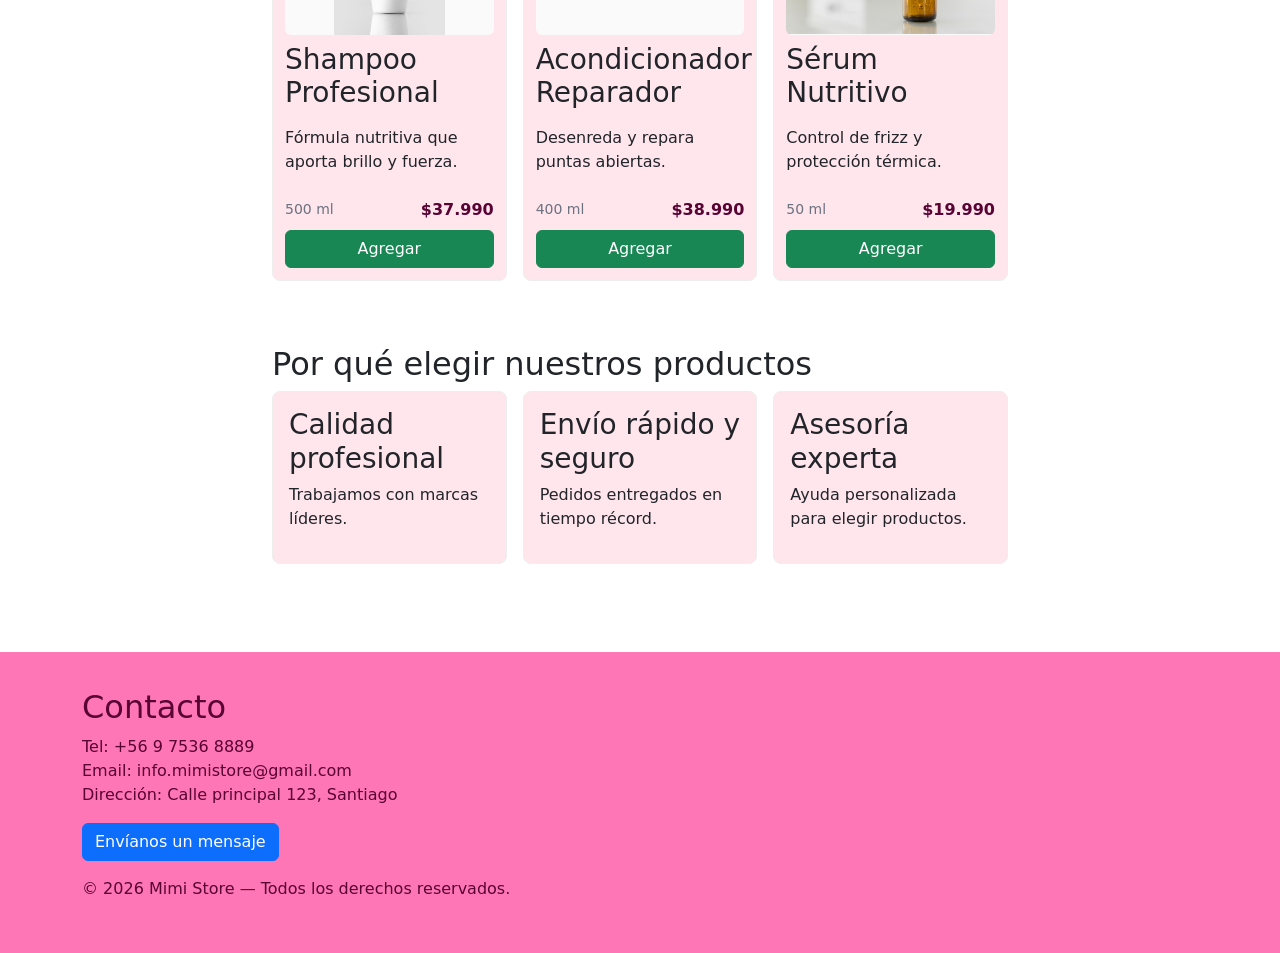
==== commit 0cc90cd7: "elementos eliminados" ====
--- a/index.html
+++ b/index.html
@@ -4,54 +4,123 @@
 <head>
 	<meta charset="utf-8">
 	<meta name="viewport" content="width=device-width, initial-scale=1">
+
 	<title>Mimi Store - Tienda de Belleza y Peluquería</title>
+
 	<meta name="description"
 		content="Venta de productos profesionales para peluquería y cuidado de la piel. Marcas de confianza y envío rápido.">
+
 	<link rel="icon" href="images/icon-moño.png" type="image/png">
+
 	<link rel="stylesheet" href="css/styles.css">
-	<link rel="stylesheet" href="css/jcarousel.responsive.css">
-	<script src="js/jquery.js"></script>
-	<script type="text/javascript" src="js/jquery.jcarousel.js"></script>
-	<script type="text/javascript" src="js/jcarousel.responsive.js"></script>
+
+	<!-- Bootstrap CSS -->
+	<link href="https://cdn.jsdelivr.net/npm/bootstrap@5.3.3/dist/css/bootstrap.min.css" rel="stylesheet">
+
 </head>
 
 <body>
-	<header class="site-header" role="banner">
-		<div class="container">
-			<div class="logo">
-				<a href="index.html" aria-label="Inicio - Tienda de Belleza y Peluquería">
-					<img src="images/logo-3.0.png" alt="" aria-hidden="true">
+
+	<!-- NAVBAR -->
+	<header>
+		<nav class="navbar navbar-expand-lg navbar-light bg-light">
+			<div class="container">
+
+				<a href="#" class="navbar-brand">
+					Mimi Store
 				</a>
-			</div>
-			<nav role="navigation" aria-label="Menú principal">
-				<ul>
-					<li class="has-submenu"><a href="productos.html" aria-haspopup="true" aria-expanded="false">Productos</a>
-						<ul class="submenu" aria-label="Submenú de productos">
-							<li>
-								<form action="productos.html#marcas" method="get">
-									<button type="submit" class="submenu-button">Marcas</button>
-								</form>
-							</li>
-							<li>
-								<form action="productos.html#categorias" method="get">
-									<button type="submit" class="submenu-button">Categorías</button>
-								</form>
-							</li>
-							<li>
-								<form action="productos.html#populares" method="get">
-									<button type="submit" class="submenu-button">Populares</button>
-								</form>
-							</li>
-						</ul>
-					</li>
-					<li><a href="#promociones">Promociones</a></li>
-					<li><a href="#beneficios">Beneficios</a></li>
-					<li><a href="#contacto">Contacto</a></li>
-				</ul>
-			</nav>
-		</div>
+
+				<!-- Botón responsive -->
+				<button class="navbar-toggler"
+						type="button"
+						data-bs-toggle="collapse"
+						data-bs-target="#contenidoMenu">
+
+					<span class="navbar-toggler-icon"></span>
+				</button>
+
+				<!-- Menú -->
+				<div class="collapse navbar-collapse" id="contenidoMenu">
+
+					<ul class="navbar-nav ms-auto">
+
+						<li class="nav-item">
+							<a href="index.html" class="nav-link">Inicio</a>
+						</li>
+
+						<li class="nav-item">
+							<a href="productos.html" class="nav-link">Productos</a>
+						</li>
+
+						<li class="nav-item">
+							<a href="#beneficios" class="nav-link">Beneficios</a>
+						</li>
+
+						<li class="nav-item">
+							<a href="#contacto" class="nav-link">Contacto</a>
+						</li>
+
+						<!-- BOTÓN LOGIN -->
+						<li class="nav-item">
+							<a href="#"
+							   class="nav-link"
+							   data-bs-toggle="modal"
+							   data-bs-target="#loginModal">
+								Login
+							</a>
+						</li>
+
+					</ul>
+				</div>
+			</div>
+		</nav>
 	</header>
-	<!-- Carrusel decorativo -->
+
+	<!-- CARRUSEL -->
+	<div id="carouselExampleIndicators" class="carousel carousel-dark slide" data-bs-ride="carousel">
+	<div class="carousel-indicators">
+		<button type="button" data-bs-target="#carouselExampleIndicators" data-bs-slide-to="0" class="active" aria-current="true" aria-label="Slide 1"></button>
+		<button type="button" data-bs-target="#carouselExampleIndicators" data-bs-slide-to="1" aria-label="Slide 2"></button>
+		<button type="button" data-bs-target="#carouselExampleIndicators" data-bs-slide-to="2" aria-label="Slide 3"></button>
+		<button type="button" data-bs-target="#carouselExampleIndicators" data-bs-slide-to="3" aria-label="Slide 4"></button>
+		<button type="button" data-bs-target="#carouselExampleIndicators" data-bs-slide-to="4" aria-label="Slide 5"></button>
+		<button type="button" data-bs-target="#carouselExampleIndicators" data-bs-slide-to="5" aria-label="Slide 6"></button>
+	</div>
+	<div class="carousel-inner">
+		<div class="carousel-item active">
+		<img src="images/logo_loreal.jpg" class="d-block w-100" alt="imagen logo loreal">
+		</div>
+		<div class="carousel-item">
+		<img src="images/logo_revlon.jpg" class="d-block w-100" alt="imagen logo revlon">
+		</div>
+		<div class="carousel-item">
+		<img src="images/logo_olaplex.png" class="d-block w-100" alt="imagen logo olaplex">
+		</div>
+		<div class="carousel-item">
+		<img src="images/logo_wella.png" class="d-block w-100" alt="imagen logo wella">
+		</div>
+		<div class="carousel-item">
+		<img src="images/logo_matrix.png" class="d-block w-100" alt="imagen logo matrix">
+		</div>
+		<div class="carousel-item">
+		<img src="images/logo_schwarzkopt.png" class="d-block w-100" alt="imagen logo schwarzkopt">
+		</div>
+
+	</div>
+	<button class="carousel-control-prev" type="button" data-bs-target="#carouselExampleIndicators" data-bs-slide="prev">
+		<span class="carousel-control-prev-icon" aria-hidden="true"></span>
+		<span class="visually-hidden">Previous</span>
+	</button>
+	<button class="carousel-control-next" type="button" data-bs-target="#carouselExampleIndicators" data-bs-slide="next">
+		<span class="carousel-control-next-icon" aria-hidden="true"></span>
+		<span class="visually-hidden">Next</span>
+	</button>
+	</div>
+
+
+
+	<!--
+
 	<div class="jcarousel-wrapper">
 		<div class="jcarousel">
 			<ul>
@@ -62,101 +131,242 @@
 				<li><img src="images/logo_matrix.png" alt="imagen5" /></li>
 			</ul>
 		</div>
+
 		<a href="#" class="jcarousel-control-prev">&lsaquo;</a>
 		<a href="#" class="jcarousel-control-next">&rsaquo;</a>
+
 		<p class="jcarousel-pagination"></p>
-	</div>
-
+	</div>-->
+
+	<!-- CONTENIDO -->
 	<main id="main" role="main">
+
+		<!-- HERO -->
 		<section id="hero" class="hero" aria-label="Hero" tabindex="-1">
 			<div class="container">
-				<h1> ¡Bienvenido a Mimi Store!</h1>
+
+				<h1>¡Bienvenido a Mimi Store!</h1>
+
 				<p>
-					Productos <b>profesionales</b> para <b>peluquería</b> y <b>cuidado personal</b>.
+					Productos <b>profesionales</b> para
+					<b>peluquería</b> y
+					<b>cuidado personal</b>.
 				</p>
-				<p> 
-					Encuentra fórmulas profesionales, herramientas y accesorios seleccionados para salones y entusiastas
-					del cuidado personal. Calidad garantizada y asesoría especializada.
+
+				<p>
+					Encuentra fórmulas profesionales, herramientas y accesorios seleccionados
+					para salones y entusiastas del cuidado personal.
 				</p>
+
 				<p>
-					<a class="cta" href="productos.html">Comprar ahora</a>
+					<a class="btn btn-primary" href="productos.html">
+						Comprar ahora
+					</a>
 				</p>
+
 			</div>
 		</section>
-		<!-- Sección de productos destacados -->
-		<section id="productos-destacados" class="productos-destacados" aria-labelledby="productos-title">
+
+		<!-- PRODUCTOS -->
+		<section id="productos-destacados"
+				 class="productos-destacados"
+				 aria-labelledby="productos-title">
+
 			<div class="container">
+
 				<h2 id="productos-title">Productos destacados</h2>
-				<p>Una selección de nuestros productos más populares. Haz clic en "Agregar" para añadir al carrito.</p>
+
 				<div class="products-grid" role="list">
+
 					<article class="product-card" role="listitem">
 						<img src="images/shampoo1.jpg" alt="Shampoo profesional" />
+
 						<h3>Shampoo Profesional</h3>
-						<p class="description">Fórmula nutritiva que aporta brillo y fuerza al cabello tratado
-							químicamente.
+
+						<p class="description">
+							Fórmula nutritiva que aporta brillo y fuerza.
 						</p>
+
 						<div class="product-meta">
 							<span class="type">500 ml</span>
 							<span class="price">$37.990</span>
 						</div>
-						<button class="btn-add" type="button">Agregar</button>
-					</article>
+
+						<button class="btn btn-success" type="button">
+							Agregar
+						</button>
+					</article>
+
 					<article class="product-card" role="listitem">
 						<img src="images/acondicionador1.jpg" alt="Acondicionador reparador" />
+
 						<h3>Acondicionador Reparador</h3>
-						<p class="description">Desenreda y repara puntas abiertas con un acabado sedoso.</p>
+
+						<p class="description">
+							Desenreda y repara puntas abiertas.
+						</p>
+
 						<div class="product-meta">
 							<span class="type">400 ml</span>
 							<span class="price">$38.990</span>
 						</div>
-						<button class="btn-add" type="button">Agregar</button>
-					</article>
+
+						<button class="btn btn-success" type="button">
+							Agregar
+						</button>
+					</article>
+
 					<article class="product-card" role="listitem">
 						<img src="images/serum1.jpg" alt="Sérum nutritivo" />
+
 						<h3>Sérum Nutritivo</h3>
-						<p class="description">Concentrado ligero para control de frizz y protección térmica.</p>
+
+						<p class="description">
+							Control de frizz y protección térmica.
+						</p>
+
 						<div class="product-meta">
 							<span class="type">50 ml</span>
 							<span class="price">$19.990</span>
 						</div>
-						<button class="btn-add" type="button">Agregar</button>
-					</article>
+
+						<button class="btn btn-success" type="button">
+							Agregar
+						</button>
+					</article>
+
 				</div>
 			</div>
 		</section>
-		<!-- Sección de beneficios -->
-		<section id="beneficios" class="beneficios" aria-labelledby="beneficios-title">
+
+		<!-- BENEFICIOS -->
+		<section id="beneficios"
+				 class="beneficios"
+				 aria-labelledby="beneficios-title">
+
 			<div class="container">
-				<h2 id="beneficios-title">Por qué elegir nuestros productos</h2>
+
+				<h2 id="beneficios-title">
+					Por qué elegir nuestros productos
+				</h2>
+
 				<div class="benefits-grid" role="list">
+
 					<article class="benefit" role="listitem">
 						<h3>Calidad profesional</h3>
-						<p>Trabajamos con marcas líderes y fórmulas testadas en salones profesionales.</p>
-					</article>
+						<p>Trabajamos con marcas líderes.</p>
+					</article>
+
 					<article class="benefit" role="listitem">
 						<h3>Envío rápido y seguro</h3>
-						<p>Logística optimizada para que tus pedidos lleguen en tiempo récord.</p>
-					</article>
+						<p>Pedidos entregados en tiempo récord.</p>
+					</article>
+
 					<article class="benefit" role="listitem">
 						<h3>Asesoría experta</h3>
-						<p>Equipo técnico disponible para ayudarte a elegir el producto perfecto.</p>
-					</article>
+						<p>Ayuda personalizada para elegir productos.</p>
+					</article>
+
 				</div>
 			</div>
 		</section>
+
 	</main>
-	<!-- Sección de contacto -->
-	<footer id="contacto" class="site-footer" role="contentinfo" aria-labelledby="contacto-title">
+
+	<!-- FOOTER -->
+	<footer id="contacto"
+			class="site-footer"
+			role="contentinfo"
+			aria-labelledby="contacto-title">
+
 		<div class="container">
+
 			<h2 id="contacto-title">Contacto</h2>
+
 			<address>
-				<div>Tel: <a href="tel:+56975368889">+56 9 7536 8889</a></div>
-				<div>Email: <a href="mailto:info.mimistore@gmail.com">info.mimistore@gmail.com</a></div>
+				<div>Tel: +56 9 7536 8889</div>
+				<div>Email: info.mimistore@gmail.com</div>
 				<div>Dirección: Calle principal 123, Santiago</div>
 			</address>
-			<p>© <span id="year">2026</span> Mimi Store — Todos los derechos reservados.</p>
+			<a href="contacto.html" class="btn btn-primary">
+				Envíanos un mensaje
+			</a>
+			<p>© 2026 Mimi Store — Todos los derechos reservados.</p>
+
 		</div>
 	</footer>
+
+	<!-- MODAL LOGIN -->
+	<div class="modal fade"
+		 id="loginModal"
+		 tabindex="-1"
+		 aria-hidden="true">
+
+		<div class="modal-dialog">
+
+			<div class="modal-content">
+
+				<!-- HEADER -->
+				<div class="modal-header">
+
+					<h5 class="modal-title">
+						Iniciar Sesión
+					</h5>
+
+					<button type="button"
+							class="btn-close"
+							data-bs-dismiss="modal"
+							aria-label="Cerrar">
+					</button>
+
+				</div>
+
+				<!-- BODY -->
+				<div class="modal-body">
+
+					<form id="loginForm" novalidate>
+
+						<div class="mb-3">
+							<label class="form-label" for="loginEmail">
+								Correo electrónico
+							</label>
+
+							<input id="loginEmail" name="email" type="email"
+								   class="form-control"
+								   placeholder="Ingrese su correo" required>
+							<div class="invalid-feedback">Ingrese un correo electrónico válido.</div>
+						</div>
+
+						<div class="mb-3">
+							<label class="form-label" for="loginPassword">
+								Contraseña
+							</label>
+
+							<input id="loginPassword" name="password" type="password"
+								   class="form-control"
+								   placeholder="Ingrese su contraseña" required>
+							<div class="invalid-feedback">La contraseña debe tener entre 8 y 12 caracteres y contener al menos una letra y un número.</div>
+						</div>
+						<div id="loginSuccess" class="alert alert-success d-none" role="alert">
+							Inicio de sesión correcto.
+						</div>
+				<div class="modal-footer">
+					<a href="registro.html" class="nav-link">No estás registrado?, registrate aquí</a>
+					<button type="button" class="btn btn-secondary" data-bs-dismiss="modal">Close</button>
+					<button type="submit" class="btn btn-primary">Ingresar</button>
+				</div>
+					</form>
+
+				</div>
+
+			</div>
+		</div>
+	</div>
+
+	<!-- Bootstrap JS -->
+	<script src="https://cdn.jsdelivr.net/npm/bootstrap@5.3.3/dist/js/bootstrap.bundle.min.js"></script>
+
+	<script src="js/login.js"></script>
+
 </body>
-
 </html>
--- a/css/styles.css
+++ b/css/styles.css
@@ -389,4 +389,198 @@
 @media (max-width: 720px) {
   .submenu { position: static; box-shadow: none; padding: 0; border: none; background: transparent; }
   .submenu-button { background: transparent; color: var(--text); padding: .35rem 0; border-radius: 0; }
+}
+
+/* =========================
+   FORMULARIO ADAPTADO
+   A TU CSS ORIGINAL
+========================= */
+
+.formulario-section {
+  padding: 2rem 0;
+}
+main {
+  max-width: 800px;
+  width: 90%;
+  margin: auto;
+  padding: 40px 20px;
+}
+/* Contenedor principal */
+.formulario {
+  display: grid;
+  grid-template-columns: 1fr 1fr;
+  gap: 20px;
+
+  background: #ffe5ec;
+  padding: 2rem;
+  border-radius: 12px;
+  border: 1px solid #eee;
+  box-shadow: 0 6px 18px rgba(16, 24, 40, 0.08);
+}
+/* Labels */
+.formulario__label {
+  display: block;
+  font-weight: 700;
+  padding-bottom: 8px;
+  cursor: pointer;
+  color: var(--text);
+}
+/* Grupo input */
+.formulario__grupo-input {
+  position: relative;
+}
+/* Inputs */
+.formulario__input {
+  width: 100%;
+  background: #fff;
+  border: 2px solid #ffd1e1;
+  border-radius: 8px;
+
+  height: 48px;
+  line-height: 48px;
+
+  padding: 0 40px 0 12px;
+
+  color: var(--text);
+  font-size: 1rem;
+
+  transition: all .3s ease;
+}
+
+/* Focus */
+.formulario__input:focus {
+  border-color: var(--color-secondary);
+  outline: none;
+  box-shadow: 0 0 0 4px rgba(138, 0, 79, 0.15);
+}
+/* Mensajes de error */
+.formulario__input-error {
+  font-size: 13px;
+  margin-top: 6px;
+  color: #bb2929;
+  display: none;
+}
+.formulario__input-error-activo {
+  display: block;
+}
+/* Icono validación */
+.formulario__validacion-estado {
+  position: absolute;
+  right: 12px;
+  bottom: 16px;
+
+  z-index: 10;
+  font-size: 16px;
+
+  opacity: 0;
+}
+
+/* Checkbox */
+.formulario__checkbox {
+  margin-right: 10px;
+}
+/* Grupos especiales */
+.formulario__grupo-terminos,
+.formulario__mensaje,
+.formulario__grupo-btn-enviar {
+  grid-column: span 2;
+}
+/* Mensaje general error */
+.formulario__mensaje {
+  background: #ffe0e0;
+  color: #8b0000;
+
+  padding: 14px;
+  border-radius: 8px;
+
+  display: none;
+
+  border: 1px solid #ffb3b3;
+}
+.formulario__mensaje-activo {
+  display: block;
+}
+.formulario__mensaje p {
+  margin: 0;
+}
+/* Botón */
+.formulario__grupo-btn-enviar {
+  display: flex;
+  flex-direction: column;
+  align-items: center;
+}
+.formulario__btn {
+  height: 48px;
+  width: 40%;
+
+  border: none;
+  border-radius: 8px;
+
+  background: var(--color-cta);
+  color: var(--primary-contrast);
+
+  font-weight: 700;
+  font-size: 1rem;
+
+  cursor: pointer;
+
+  transition: all .2s ease;
+}
+/* Hover botón */
+.formulario__btn:hover {
+  background: var(--color-secondary);
+  transform: translateY(-1px);
+  box-shadow: 0 6px 16px rgba(88, 3, 52, 0.2);
+}
+/* Mensaje éxito */
+.formulario__mensaje-exito {
+  font-size: 14px;
+  color: #119200;
+  margin-top: 12px;
+  display: none;
+}
+.formulario__mensaje-exito-activo {
+  display: block;
+}
+
+/* =========================
+   VALIDACIONES
+========================= */
+/* Correcto */
+.formulario__grupo-correcto 
+.formulario__validacion-estado {
+  color: #1ed12d;
+  opacity: 1;
+}
+/* Incorrecto */
+.formulario__grupo-incorrecto 
+.formulario__label {
+  color: #bb2929;
+}
+.formulario__grupo-incorrecto 
+.formulario__validacion-estado {
+  color: #bb2929;
+  opacity: 1;
+}
+.formulario__grupo-incorrecto 
+.formulario__input {
+  border-color: #bb2929;
+}
+/* =========================
+   RESPONSIVE
+========================= */
+
+@media screen and (max-width: 800px) {
+  .formulario {
+    grid-template-columns: 1fr;
+    padding: 1.5rem;
+  }
+  .formulario__grupo-terminos,
+  .formulario__mensaje,
+  .formulario__grupo-btn-enviar {
+    grid-column: 1;
+  }
+  .formulario__btn {
+    width: 100%;
+  }
 }
